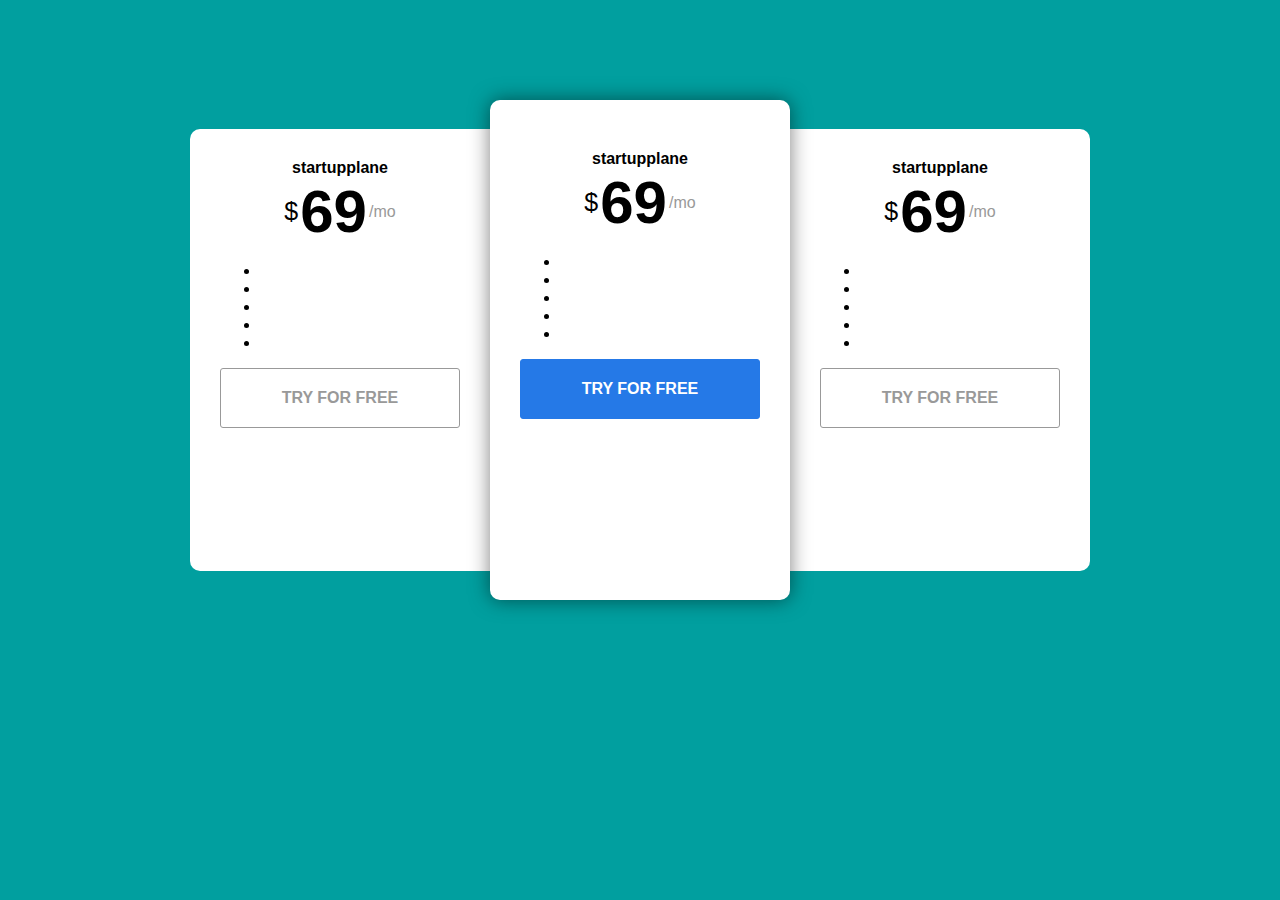
==== proyecto5-20230106T215413Z-001/proyecto5/index.html @ b6bfc3e6 "Trabajos front-end terminados" ====
<!DOCTYPE html>
<html lang="en">

<head>
    <meta charset="UTF-8">
    <meta http-equiv="X-UA-Compatible" content="IE=edge">
    <meta name="viewport" content="width=device-width, initial-scale=1.0">
    <link rel="stylesheet"
    href="https://fonts.googleapis.com/css2?family=Material+Symbols+Outlined:opsz,wght,FILL,GRAD@20..48,100..700,0..1,-50..200" />
    <link rel="stylesheet" href="styles.css">
    <title>Document</title>
</head>

<body>
    <div class="price-table-container">
        <div class="table">
            <div class="title">startupplane</div>
            <div class="price">
                <span class="currency">$</span>
                <span class="number">69</span>
                <span class="frequency">/mo</span>
            </div>
            <div class="feautures">
                <ul>
                    <li>
                        <span class="material-icons check_circle"></span>
                        
                    </li>
                    <li>
                        <span class="material-icons check_circle"></span>
                        
                    </li>
                    <li>
                        <span class="material-icons check_circle"></span>
                        
                    </li>
                    <li>
                        <span class="material-icons check_circle"></span>
                        
                    </li>
                    <li>
                        <span class="material-icons check_circle"></span>
                        
                    </li>
                </ul>
            </div>
            <div class="actions">
                <a href="#" class="btn">try for free</a>
            </div>
        </div>
        <!-- TABLE -->
        <div class="table recommended">
            <div class="title">startupplane</div>
            <div class="price">
                <span class="currency">$</span>
                <span class="number">69</span>
                <span class="frequency">/mo</span>
            </div>
            <div class="feautures">
                <ul>
                    <li>
                        <span class="material-icons check_circle"></span>
                        
                    </li>
                    <li>
                        <span class="material-icons check_circle"></span>
                        
                    </li>
                    <li>
                        <span class="material-icons check_circle"></span>
                       
                    </li>
                    <li>
                        <span class="material-icons check_circle"></span>
                       
                    </li>
                    <li>
                        <span class="material-icons check_circle"></span>
                       
                    </li>
                </ul>
            </div>
            <div class="actions">
                <a href="#" class="btn recommended">try for free</a>
            </div>
        </div>
        <!-- TABLE -->
        <div class="table">
            <div class="title">startupplane</div>
            <div class="price">
                <span class="currency">$</span>
                <span class="number">69</span>
                <span class="frequency">/mo</span>
            </div>
            <div class="feautures">
                <ul>
                    <li>
                        <span class="material-icons check_circle"></span>
                      
                    </li>
                    <li>
                        <span class="material-icons check_circle"></span>
                       
                    </li>
                    <li>
                        <span class="material-icons check_circle"></span>
                        
                    </li>
                    <li>
                        <span class="material-icons check_circle"></span>
                        
                    </li>
                    <li>
                        <span class="material-icons check_circle"></span>
                        
                    </li>
                </ul>
            </div>
            <div class="actions">
                <a href="#" class="btn">try for free</a>
            </div>
        </div>
    </div>
</body>

</html>
---- proyecto5-20230106T215413Z-001/proyecto5/styles.css ----
body{
    padding: 0;
    margin: 0;
    font-family: Arial, Helvetica, sans-serif;
    background-color: #019f9f;
}

.price-table-container{
    width: 900px;
    display: flex;
    align-items: center;
    margin: 100px auto;
}

.price-table-container .table{
        width: 300px;
        height: 442px;
        padding: 30px;
        box-sizing: border-box;
        position: relative;
        z-index: 100;
        background-color: #fff;
        display: flex;
        flex-direction: column;
        gap: 10;
}

.price-table-container .table:first-child{
    border-radius: 10px 0 0 10px;
}

.price-table-container .table:last-child{
    border-radius: 0 10px 10px 0;
}

.price-table-container .table.recommended{
    height: 500px;
    border-radius: 10px;
    padding: 50px 30px 60px 30px;
    z-index: 200;
    box-shadow: 0 0 20PX rgb(0,0,0,0.5);
}

.price-table-container .table .title{
    font-weight: bold;
    text-align: center;
    font: 20px;
}

.price-table-container .table .price{
    display: flex;
    justify-content:center;
    align-items: center;
    gap: 2px;
}

.price-table-container .table .price .currency{
    font-size: 25px;
}

.price-table-container .table .price .number{
    font-size: 60px;
    font-weight: bold;
}

.price-table-container .table .price .frequency{
    color: #999999;
}

.price-table-container .table .features{
    flex:1;
}

.price-table-container .table .features ul{
    list-style: none;
    padding: 0;
    margin: 0;
    display: flex;
    flex-direction: column;
    gap: 10px;
}

.price-table-container .table .features li{
    display: flex;
    align-items: center;
    gap: 5px;
}

.price-table-container .table .features ul li span.check_circle{
    color: #019f9f;
}

.price-table-container .table .actions .btn{
    display: block;
    text-align: center;
    padding: 20px 0;
    border: solid 1px #999;
    color: #999;
    text-decoration:none;
    border-radius:3px;
    font-weight: bold;
    text-transform: uppercase;
}

.price-table-container .table .actions .btn:hover{
    background-color: #eee;
    color: #222;
}

.price-table-container .table .actions .btn.recommended{
    background-color: #2579e7;
    color: #fff;
    border: solid 1px #2579e7;
}

.price-table-container .table .actions .btn.recommended:hover{
    background-color: #1557ad;
    border: solid 1px #1557ad;
}
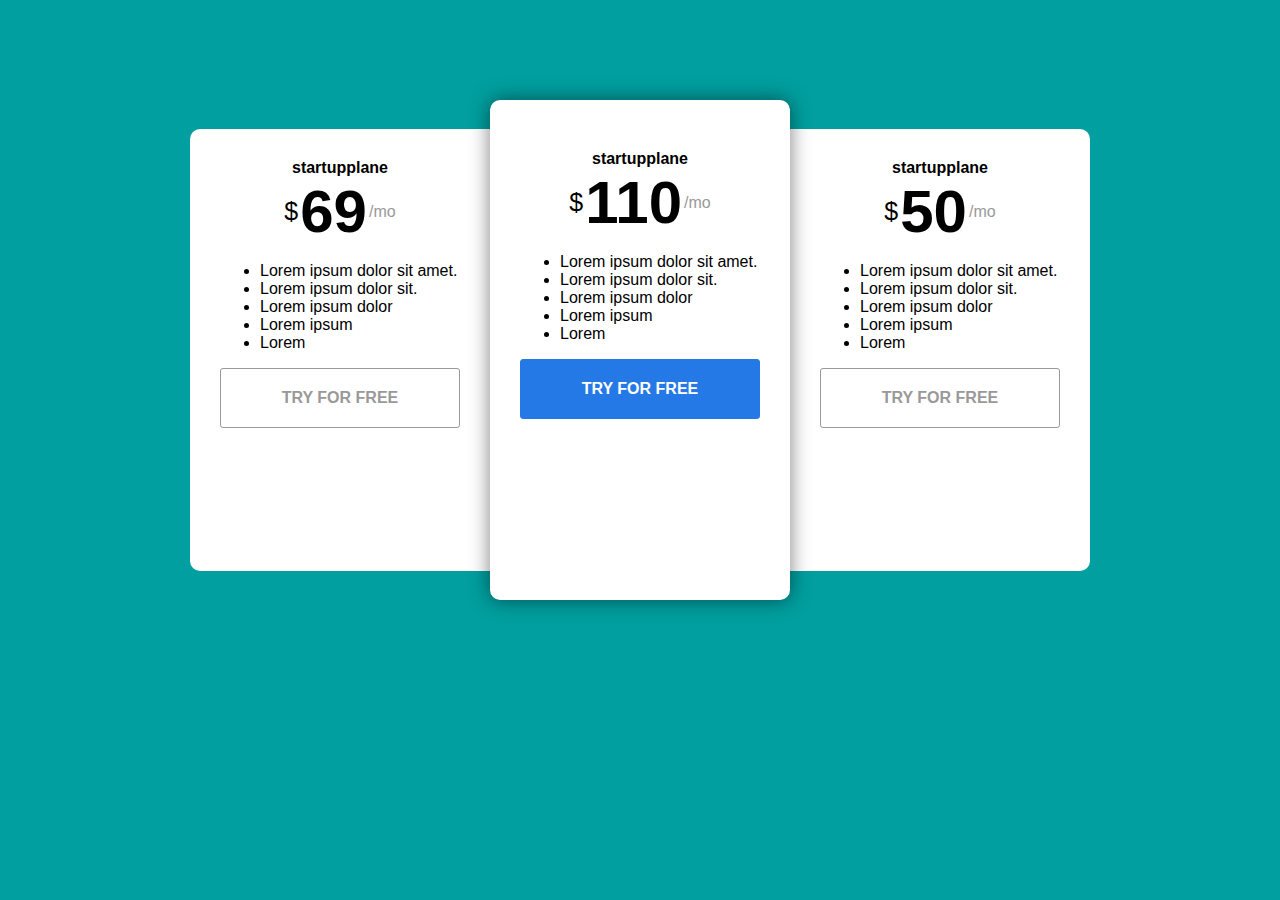
==== commit f630c24c: "trabajos front-end terminados 2.0" ====
--- a/proyecto5-20230106T215413Z-001/proyecto5/index.html
+++ b/proyecto5-20230106T215413Z-001/proyecto5/index.html
@@ -23,23 +23,23 @@
             <div class="feautures">
                 <ul>
                     <li>
-                        <span class="material-icons check_circle"></span>
+                        <span class="material-icons check_circle">Lorem ipsum dolor sit amet.</span>
                         
                     </li>
                     <li>
-                        <span class="material-icons check_circle"></span>
+                        <span class="material-icons check_circle">Lorem ipsum dolor sit.</span>
                         
                     </li>
                     <li>
-                        <span class="material-icons check_circle"></span>
+                        <span class="material-icons check_circle">Lorem ipsum dolor</span>
                         
                     </li>
                     <li>
-                        <span class="material-icons check_circle"></span>
+                        <span class="material-icons check_circle">Lorem ipsum</span>
                         
                     </li>
                     <li>
-                        <span class="material-icons check_circle"></span>
+                        <span class="material-icons check_circle">Lorem</span>
                         
                     </li>
                 </ul>
@@ -53,30 +53,30 @@
             <div class="title">startupplane</div>
             <div class="price">
                 <span class="currency">$</span>
-                <span class="number">69</span>
+                <span class="number">110</span>
                 <span class="frequency">/mo</span>
             </div>
             <div class="feautures">
                 <ul>
                     <li>
-                        <span class="material-icons check_circle"></span>
+                        <span class="material-icons check_circle">Lorem ipsum dolor sit amet.</span>
                         
                     </li>
                     <li>
-                        <span class="material-icons check_circle"></span>
+                        <span class="material-icons check_circle">Lorem ipsum dolor sit.</span>
                         
                     </li>
                     <li>
-                        <span class="material-icons check_circle"></span>
-                       
+                        <span class="material-icons check_circle">Lorem ipsum dolor</span>
+                        
                     </li>
                     <li>
-                        <span class="material-icons check_circle"></span>
-                       
+                        <span class="material-icons check_circle">Lorem ipsum</span>
+                        
                     </li>
                     <li>
-                        <span class="material-icons check_circle"></span>
-                       
+                        <span class="material-icons check_circle">Lorem</span>
+                        
                     </li>
                 </ul>
             </div>
@@ -89,29 +89,29 @@
             <div class="title">startupplane</div>
             <div class="price">
                 <span class="currency">$</span>
-                <span class="number">69</span>
+                <span class="number">50</span>
                 <span class="frequency">/mo</span>
             </div>
             <div class="feautures">
                 <ul>
                     <li>
-                        <span class="material-icons check_circle"></span>
-                      
-                    </li>
-                    <li>
-                        <span class="material-icons check_circle"></span>
-                       
-                    </li>
-                    <li>
-                        <span class="material-icons check_circle"></span>
+                        <span class="material-icons check_circle">Lorem ipsum dolor sit amet.</span>
                         
                     </li>
                     <li>
-                        <span class="material-icons check_circle"></span>
+                        <span class="material-icons check_circle">Lorem ipsum dolor sit.</span>
                         
                     </li>
                     <li>
-                        <span class="material-icons check_circle"></span>
+                        <span class="material-icons check_circle">Lorem ipsum dolor</span>
+                        
+                    </li>
+                    <li>
+                        <span class="material-icons check_circle">Lorem ipsum</span>
+                        
+                    </li>
+                    <li>
+                        <span class="material-icons check_circle">Lorem</span>
                         
                     </li>
                 </ul>
